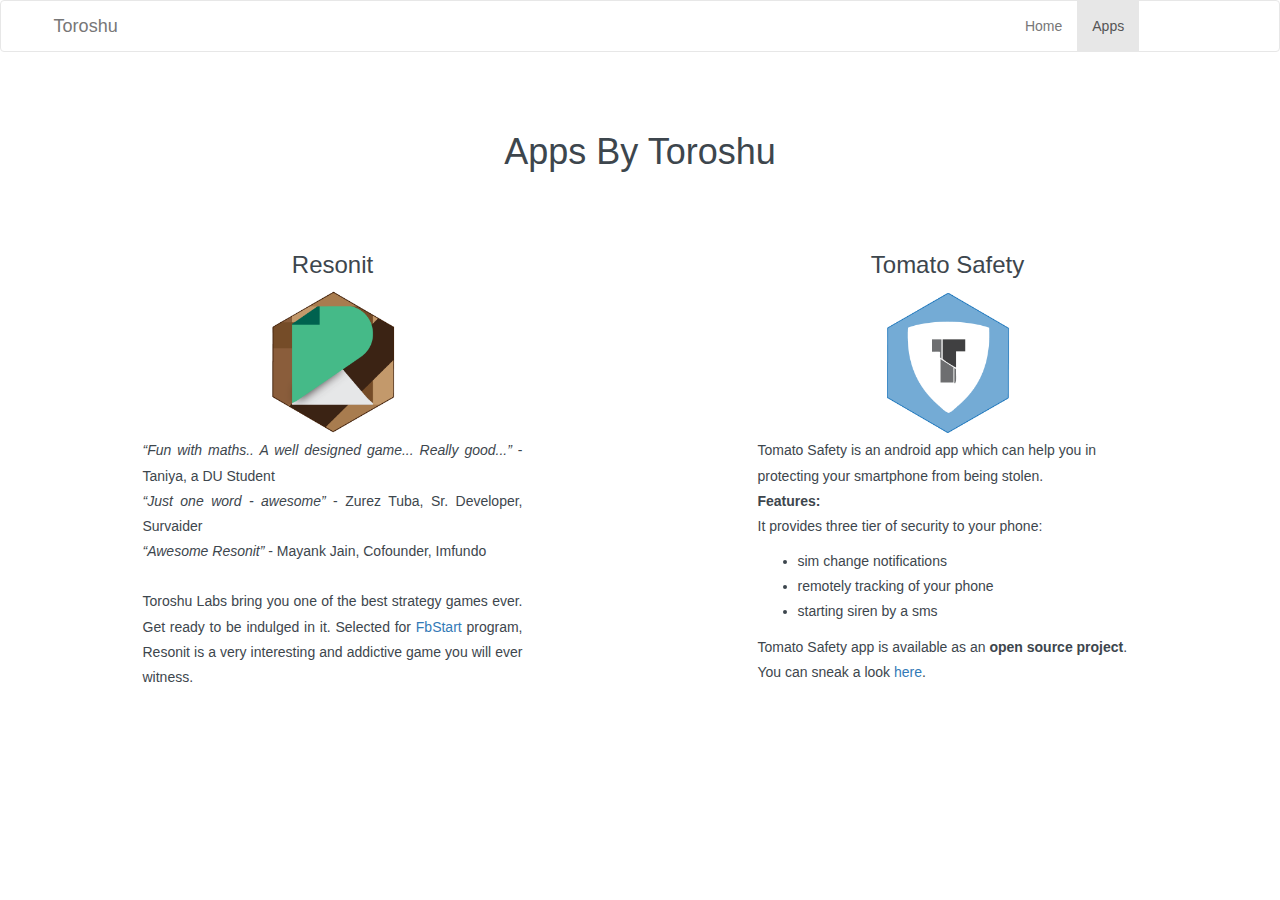
==== apps.html @ 964b3bae "1st version of website" ====
<!DOCTYPE html>
<html lang="en">
<head>
  <title>| Toroshu</title>
  <meta charset="utf-8">
  <meta content="Himanshu Grover" name="author" />
  <link rel="icon" href="images/logo-01.png" type="images/png" sizes="16x16">
  <meta name="viewport" content="width=device-width, initial-scale=1">
  <link rel="stylesheet" href="http://maxcdn.bootstrapcdn.com/bootstrap/3.3.5/css/bootstrap.min.css">
  <script src="https://ajax.googleapis.com/ajax/libs/jquery/1.11.3/jquery.min.js"></script>
  <script src="http://maxcdn.bootstrapcdn.com/bootstrap/3.3.5/js/bootstrap.min.js"></script>
  <link rel="stylesheet" type="text/css" href="styleapps.css">
</head>
<body>

<nav class="navbar navbar-default" style="background-color:#ffffff">
  
    <div class="navbar-header">
      <button type="button1" class="navbar-toggle" data-toggle="collapse" data-target="#myNavbar" style="border:none;">
        <span class="icon-bar"></span>
        <span class="icon-bar"></span>
        <span class="icon-bar"></span>                        
      </button>
      <span class="navbar-brand">Toroshu</span>
    </div>
    <div class="collapse navbar-collapse" id="myNavbar">
      
      <ul class="nav navbar-nav navbar-right">
        <li><a href="home.html"> Home</a></li>
        <li class="active"><a href="apps.html">Apps</a></li>
      </ul>
    </div>
  </div>
</nav>
  
<div class="container-fluid">
<div class="head">
	<center><h1>Apps By Toroshu</h1></center>
</div>
<br>
<br>
  
  <div class="row">
  <div class="col-sm-1" ></div>
    <div class="col-sm-4">
      <h3><center>Resonit</center></h3>
      <center> <a href="https://play.google.com/store/apps/details?id=in.toroshu.resonit"><img class="img-responsive" src="images/resonit app-01.png" width="150" height="150"></a></center>
      <p align="justify">
      <i><q>Fun with maths.. A well designed game... Really good...</q></i> - Taniya, a DU Student <br/>
      <i><q>Just one word - awesome</q></i> - Zurez Tuba, Sr. Developer, Survaider <br/>
      <i><q>Awesome Resonit</q></i> - Mayank Jain, Cofounder, Imfundo <br/>
      <br/>
      Toroshu Labs bring you one of the best strategy games ever. Get ready to be indulged in it. Selected for <a href="https://fbstart.com/">FbStart</a> program, Resonit is a very interesting and addictive game you will ever witness.
      <br/>

    </p>
    </div>
    <div class="col-sm-2">
    </div>
    <div class="col-sm-4">
      <h3><center>Tomato Safety</center></h3>
      <center><a href="https://play.google.com/store/apps/details?id=toroshu.tomato"><img class="img-responsive" src="images/tomato app-01.png" width="150" height="150"></a></center>
      <p>Tomato Safety is an android app which can help you in protecting your smartphone from being stolen. <br/>
      <b>Features:</b> <br/>
      It provides three tier of security to your phone:
      <ul>
          <li>sim change notifications </li>
          <li>remotely tracking of your phone </li>
          <li>starting siren by a sms </li> 
      </ul>
      Tomato Safety app is available as an <b>open source project</b>. You can sneak a look <a href="https://github.com/Toroshu/TomatoApp">here</a>.
      </p>
    </div>
    
  </div>

  </div>
  	

</body>
</html>
---- styleapps.css ----
.container-fluid {
      padding-top: 40px;
      padding-bottom: 40px;
      padding-left: 40px;
      padding-right: 40px;
    }

    body {
      font: 14px Montserrat, sans-serif;
      line-height: 1.8;
      color: #3d464d;
    }

    .navbar-brand {
      margin-left: 40%;
    }

    .navbar-right {
      margin-right: 10%;
    }

    .col-sm-4  img{
      position: relative;
      /*margin-left: 35%;
      /*margin-top: 10%;*/
   }
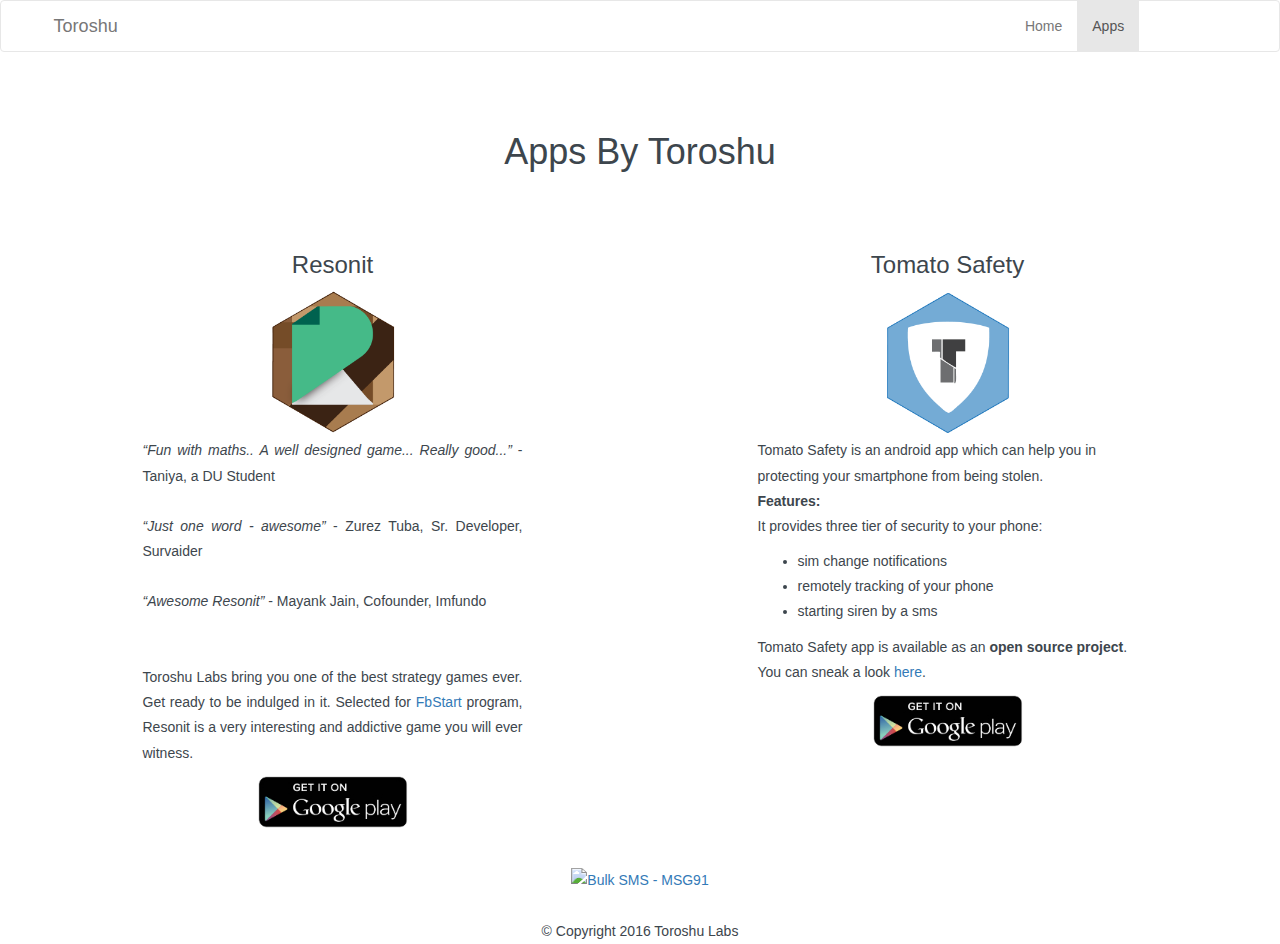
==== commit fc3bfb2d: "logo of msg91 pals added" ====
--- a/apps.html
+++ b/apps.html
@@ -1,7 +1,7 @@
 <!DOCTYPE html>
 <html lang="en">
 <head>
-  <title>| Toroshu</title>
+  <title> Toroshu</title>
   <meta charset="utf-8">
   <meta content="Himanshu Grover" name="author" />
   <link rel="icon" href="images/logo-01.png" type="images/png" sizes="16x16">
@@ -14,46 +14,50 @@
 <body>
 
 <nav class="navbar navbar-default" style="background-color:#ffffff">
-  
+
     <div class="navbar-header">
       <button type="button1" class="navbar-toggle" data-toggle="collapse" data-target="#myNavbar" style="border:none;">
         <span class="icon-bar"></span>
         <span class="icon-bar"></span>
-        <span class="icon-bar"></span>                        
+        <span class="icon-bar"></span>
       </button>
       <span class="navbar-brand">Toroshu</span>
     </div>
     <div class="collapse navbar-collapse" id="myNavbar">
-      
+
       <ul class="nav navbar-nav navbar-right">
-        <li><a href="home.html"> Home</a></li>
+        <li><a href="index.html"> Home</a></li>
         <li class="active"><a href="apps.html">Apps</a></li>
       </ul>
     </div>
   </div>
 </nav>
-  
+
 <div class="container-fluid">
 <div class="head">
 	<center><h1>Apps By Toroshu</h1></center>
 </div>
 <br>
 <br>
-  
+
   <div class="row">
   <div class="col-sm-1" ></div>
     <div class="col-sm-4">
       <h3><center>Resonit</center></h3>
       <center> <a href="https://play.google.com/store/apps/details?id=in.toroshu.resonit"><img class="img-responsive" src="images/resonit app-01.png" width="150" height="150"></a></center>
       <p align="justify">
-      <i><q>Fun with maths.. A well designed game... Really good...</q></i> - Taniya, a DU Student <br/>
-      <i><q>Just one word - awesome</q></i> - Zurez Tuba, Sr. Developer, Survaider <br/>
-      <i><q>Awesome Resonit</q></i> - Mayank Jain, Cofounder, Imfundo <br/>
-      <br/>
-      Toroshu Labs bring you one of the best strategy games ever. Get ready to be indulged in it. Selected for <a href="https://fbstart.com/">FbStart</a> program, Resonit is a very interesting and addictive game you will ever witness.
-      <br/>
-
-    </p>
+        <i><q>Fun with maths.. A well designed game... Really good...</q></i> - Taniya, a DU Student <br/><br/>
+        <i><q>Just one word - awesome</q></i> - Zurez Tuba, Sr. Developer, Survaider <br/><br/>
+        <i><q>Awesome Resonit</q></i> - Mayank Jain, Cofounder, Imfundo <br/><br/>
+        <br/>
+        Toroshu Labs bring you one of the best strategy games ever. Get ready to be indulged in it. Selected for <a href="https://fbstart.com/">FbStart</a> program, Resonit is a very interesting and addictive game you will ever witness.
+        <br/>
+      </p>
+      <center>
+        <a href="https://play.google.com/store/apps/details?id=in.toroshu.resonit">
+          <img class="img-responsive" width="150" src="images/playstorelink.jpg">
+        </a>
+      </center>
     </div>
     <div class="col-sm-2">
     </div>
@@ -66,16 +70,32 @@
       <ul>
           <li>sim change notifications </li>
           <li>remotely tracking of your phone </li>
-          <li>starting siren by a sms </li> 
+          <li>starting siren by a sms </li>
       </ul>
       Tomato Safety app is available as an <b>open source project</b>. You can sneak a look <a href="https://github.com/Toroshu/TomatoApp">here</a>.
       </p>
+
+      <center>
+        <a href="https://play.google.com/store/apps/details?id=in.toroshu.tomato">
+          <img class="img-responsive" width="150" src="images/playstorelink.jpg">
+        </a>
+      </center>
     </div>
-    
+
   </div>
 
   </div>
-  	
+
+<div class="row" >
+    <center>
+    <a href="https://msg91.com/startups/?utm_source=startup-banner"><img src="https://msg91.com/images/startups/msg91Badge.png" width="60" height="45" title="MSG91 - SMS for Startups" alt="Bulk SMS - MSG91"></a>
+    </center>
+</div>
+<br/>
+
+  <center> 
+        <footer>&copy; Copyright 2016 Toroshu Labs</footer>
+  </center>
 
 </body>
 </html>
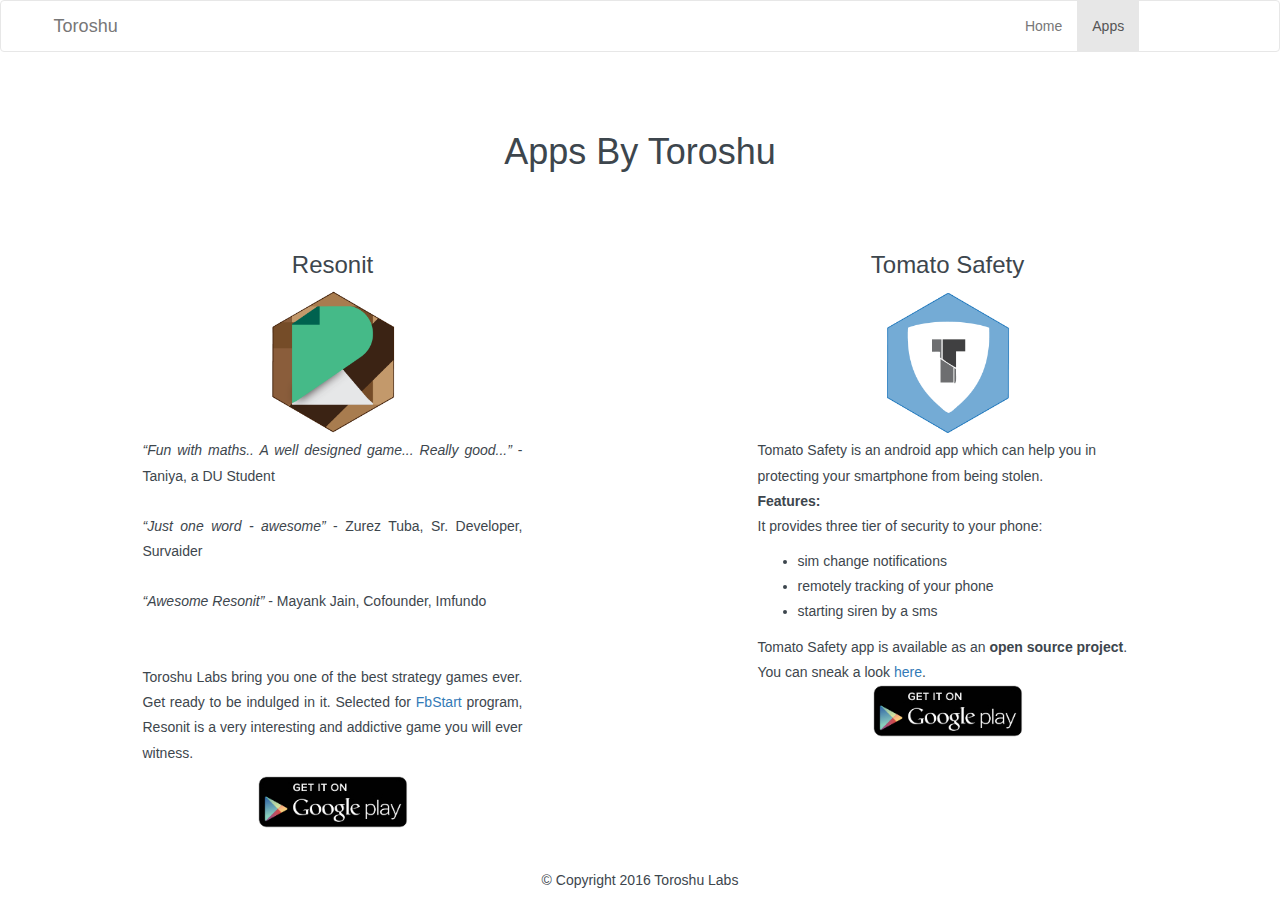
==== commit df6bc45c: "fixed styles" ====
--- a/apps.html
+++ b/apps.html
@@ -1,101 +1,111 @@
 <!DOCTYPE html>
 <html lang="en">
-<head>
-  <title> Toroshu</title>
-  <meta charset="utf-8">
-  <meta content="Himanshu Grover" name="author" />
-  <link rel="icon" href="images/logo-01.png" type="images/png" sizes="16x16">
-  <meta name="viewport" content="width=device-width, initial-scale=1">
-  <link rel="stylesheet" href="http://maxcdn.bootstrapcdn.com/bootstrap/3.3.5/css/bootstrap.min.css">
-  <script src="https://ajax.googleapis.com/ajax/libs/jquery/1.11.3/jquery.min.js"></script>
-  <script src="http://maxcdn.bootstrapcdn.com/bootstrap/3.3.5/js/bootstrap.min.js"></script>
-  <link rel="stylesheet" type="text/css" href="styleapps.css">
-</head>
-<body>
+  <head>
+    <title>Toroshu</title>
+    <meta charset="utf-8" />
+    <meta content="Himanshu Grover" name="author" />
+    <link rel="icon" href="images/logo-01.png" type="images/png" sizes="16x16" />
+    <meta name="viewport" content="width=device-width, initial-scale=1" />
+    <link
+      rel="stylesheet"
+      href="http://maxcdn.bootstrapcdn.com/bootstrap/3.3.5/css/bootstrap.min.css"
+    />
+    <script src="https://ajax.googleapis.com/ajax/libs/jquery/1.11.3/jquery.min.js"></script>
+    <script src="http://maxcdn.bootstrapcdn.com/bootstrap/3.3.5/js/bootstrap.min.js"></script>
+    <link rel="stylesheet" type="text/css" href="styleapps.css" />
+  </head>
+  <body>
+    <nav class="navbar navbar-default" style="background-color: #ffffff">
+      <div class="navbar-header">
+        <button
+          type="button1"
+          class="navbar-toggle"
+          data-toggle="collapse"
+          data-target="#myNavbar"
+          style="border: none"
+        >
+          <span class="icon-bar"></span>
+          <span class="icon-bar"></span>
+          <span class="icon-bar"></span>
+        </button>
+        <span class="navbar-brand">Toroshu</span>
+      </div>
+      <div class="collapse navbar-collapse" id="myNavbar">
+        <ul class="nav navbar-nav navbar-right">
+          <li><a href="index.html"> Home</a></li>
+          <li class="active"><a href="apps.html">Apps</a></li>
+        </ul>
+      </div>
+    </nav>
 
-<nav class="navbar navbar-default" style="background-color:#ffffff">
+    <div class="container-fluid">
+      <div class="head">
+        <center><h1>Apps By Toroshu</h1></center>
+      </div>
+      <br />
+      <br />
 
-    <div class="navbar-header">
-      <button type="button1" class="navbar-toggle" data-toggle="collapse" data-target="#myNavbar" style="border:none;">
-        <span class="icon-bar"></span>
-        <span class="icon-bar"></span>
-        <span class="icon-bar"></span>
-      </button>
-      <span class="navbar-brand">Toroshu</span>
-    </div>
-    <div class="collapse navbar-collapse" id="myNavbar">
+      <div class="row">
+        <div class="col-sm-1"></div>
+        <div class="col-sm-4">
+          <h3><center>Resonit</center></h3>
+          <center>
+            <a href="https://play.google.com/store/apps/details?id=in.toroshu.resonit"
+              ><img class="img-responsive" src="images/resonit app-01.png" width="150" height="150"
+            /></a>
+          </center>
+          <p align="justify">
+            <i><q>Fun with maths.. A well designed game... Really good...</q></i> - Taniya, a DU
+            Student <br /><br />
+            <i><q>Just one word - awesome</q></i> - Zurez Tuba, Sr. Developer, Survaider
+            <br /><br />
+            <i><q>Awesome Resonit</q></i> - Mayank Jain, Cofounder, Imfundo <br /><br />
+            <br />
+            Toroshu Labs bring you one of the best strategy games ever. Get ready to be indulged in
+            it. Selected for <a href="https://fbstart.com/">FbStart</a> program, Resonit is a very
+            interesting and addictive game you will ever witness.
+            <br />
+          </p>
+          <center>
+            <a href="https://play.google.com/store/apps/details?id=in.toroshu.resonit">
+              <img class="img-responsive" width="150" src="images/playstorelink.jpg" />
+            </a>
+          </center>
+        </div>
+        <div class="col-sm-2"></div>
+        <div class="col-sm-4">
+          <h3><center>Tomato Safety</center></h3>
+          <center>
+            <a href="https://play.google.com/store/apps/details?id=toroshu.tomato"
+              ><img class="img-responsive" src="images/tomato app-01.png" width="150" height="150"
+            /></a>
+          </center>
+          <p>
+            Tomato Safety is an android app which can help you in protecting your smartphone from
+            being stolen. <br />
+            <b>Features:</b> <br />
+            It provides three tier of security to your phone:
+          </p>
 
-      <ul class="nav navbar-nav navbar-right">
-        <li><a href="index.html"> Home</a></li>
-        <li class="active"><a href="apps.html">Apps</a></li>
-      </ul>
-    </div>
-  </div>
-</nav>
+          <ul>
+            <li>sim change notifications</li>
+            <li>remotely tracking of your phone</li>
+            <li>starting siren by a sms</li>
+          </ul>
+          Tomato Safety app is available as an <b>open source project</b>. You can sneak a look
+          <a href="https://github.com/Toroshu/TomatoApp">here</a>.
 
-<div class="container-fluid">
-<div class="head">
-	<center><h1>Apps By Toroshu</h1></center>
-</div>
-<br>
-<br>
-
-  <div class="row">
-  <div class="col-sm-1" ></div>
-    <div class="col-sm-4">
-      <h3><center>Resonit</center></h3>
-      <center> <a href="https://play.google.com/store/apps/details?id=in.toroshu.resonit"><img class="img-responsive" src="images/resonit app-01.png" width="150" height="150"></a></center>
-      <p align="justify">
-        <i><q>Fun with maths.. A well designed game... Really good...</q></i> - Taniya, a DU Student <br/><br/>
-        <i><q>Just one word - awesome</q></i> - Zurez Tuba, Sr. Developer, Survaider <br/><br/>
-        <i><q>Awesome Resonit</q></i> - Mayank Jain, Cofounder, Imfundo <br/><br/>
-        <br/>
-        Toroshu Labs bring you one of the best strategy games ever. Get ready to be indulged in it. Selected for <a href="https://fbstart.com/">FbStart</a> program, Resonit is a very interesting and addictive game you will ever witness.
-        <br/>
-      </p>
-      <center>
-        <a href="https://play.google.com/store/apps/details?id=in.toroshu.resonit">
-          <img class="img-responsive" width="150" src="images/playstorelink.jpg">
-        </a>
-      </center>
-    </div>
-    <div class="col-sm-2">
-    </div>
-    <div class="col-sm-4">
-      <h3><center>Tomato Safety</center></h3>
-      <center><a href="https://play.google.com/store/apps/details?id=toroshu.tomato"><img class="img-responsive" src="images/tomato app-01.png" width="150" height="150"></a></center>
-      <p>Tomato Safety is an android app which can help you in protecting your smartphone from being stolen. <br/>
-      <b>Features:</b> <br/>
-      It provides three tier of security to your phone:
-      <ul>
-          <li>sim change notifications </li>
-          <li>remotely tracking of your phone </li>
-          <li>starting siren by a sms </li>
-      </ul>
-      Tomato Safety app is available as an <b>open source project</b>. You can sneak a look <a href="https://github.com/Toroshu/TomatoApp">here</a>.
-      </p>
-
-      <center>
-        <a href="https://play.google.com/store/apps/details?id=in.toroshu.tomato">
-          <img class="img-responsive" width="150" src="images/playstorelink.jpg">
-        </a>
-      </center>
+          <center>
+            <a href="https://play.google.com/store/apps/details?id=in.toroshu.tomato">
+              <img class="img-responsive" width="150" src="images/playstorelink.jpg" />
+            </a>
+          </center>
+        </div>
+      </div>
     </div>
 
-  </div>
-
-  </div>
-
-<div class="row" >
     <center>
-    <a href="https://msg91.com/startups/?utm_source=startup-banner"><img src="https://msg91.com/images/startups/msg91Badge.png" width="60" height="45" title="MSG91 - SMS for Startups" alt="Bulk SMS - MSG91"></a>
+      <footer>&copy; Copyright 2016 Toroshu Labs</footer>
     </center>
-</div>
-<br/>
-
-  <center> 
-        <footer>&copy; Copyright 2016 Toroshu Labs</footer>
-  </center>
-
-</body>
+  </body>
 </html>
--- a/styleapps.css
+++ b/styleapps.css
@@ -1,26 +1,24 @@
 .container-fluid {
-      padding-top: 40px;
-      padding-bottom: 40px;
-      padding-left: 40px;
-      padding-right: 40px;
-    }
+  padding-top: 40px;
+  padding-bottom: 40px;
+  padding-left: 40px;
+  padding-right: 40px;
+}
 
-    body {
-      font: 14px Montserrat, sans-serif;
-      line-height: 1.8;
-      color: #3d464d;
-    }
+body {
+  font: 14px Montserrat, sans-serif;
+  line-height: 1.8;
+  color: #3d464d;
+}
 
-    .navbar-brand {
-      margin-left: 40%;
-    }
+.navbar-brand {
+  margin-left: 40%;
+}
 
-    .navbar-right {
-      margin-right: 10%;
-    }
+.navbar-right {
+  margin-right: 10%;
+}
 
-    .col-sm-4  img{
-      position: relative;
-      /*margin-left: 35%;
-      /*margin-top: 10%;*/
-   }+.col-sm-4 img {
+  position: relative;
+}
